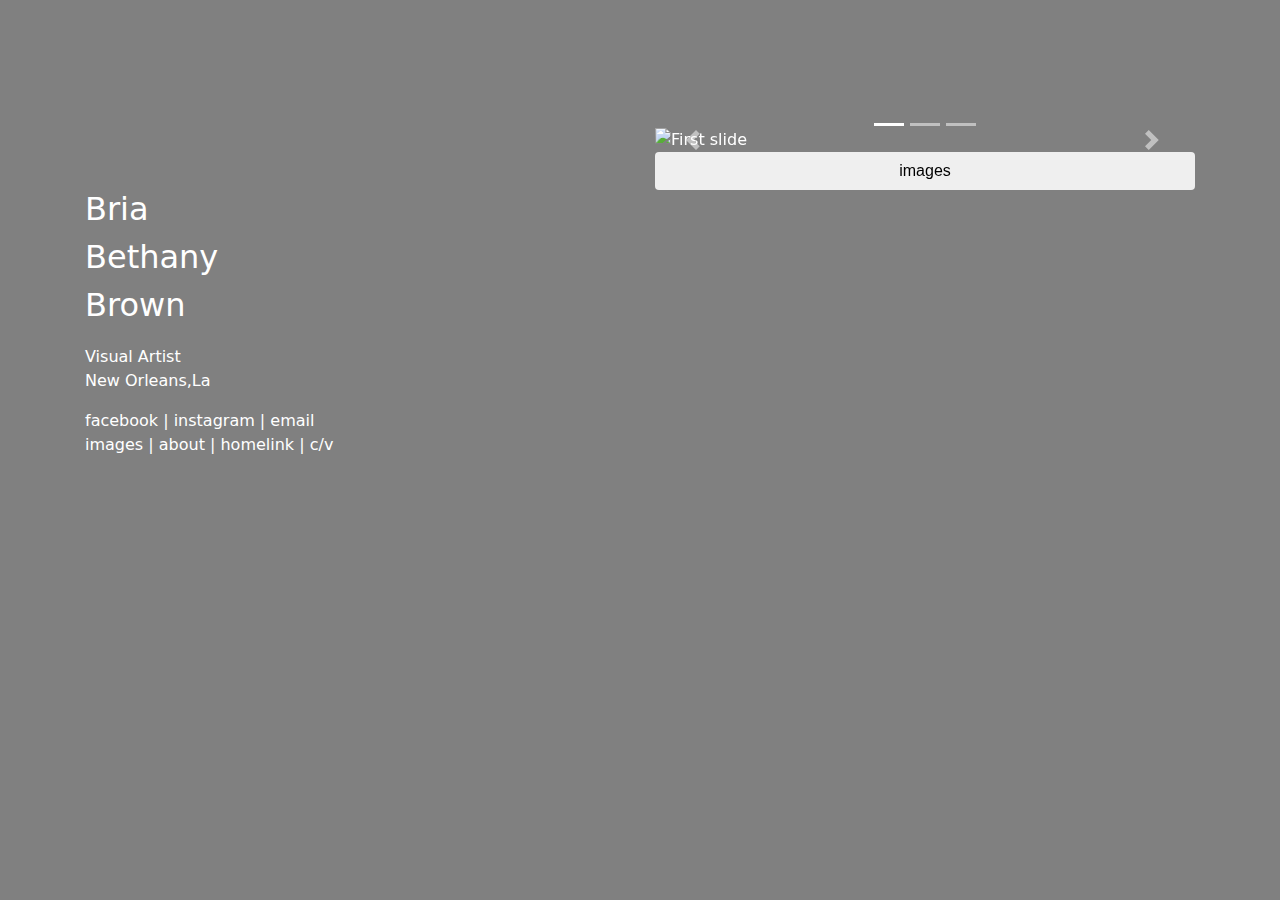
==== index.html @ 7c8f8b31 "new design" ====
<!DOCTYPE html>
<html lang="en">
  <head>
    <meta charset="utf-8">
    <meta name="viewport" content="width=device-width, initial-scale=1, shrink-to-fit=no">
    <meta name="description" content="">
    <meta name="author" content="">
    <link rel="icon" href="../../favicon.ico">

    <title>Carousel Template for Bootstrap</title>

    <!-- Bootstrap core CSS -->
    <link href="css/bootstrap.min.css" rel="stylesheet">

    <!-- Custom styles -->
    <link href="css/styles.css" rel="stylesheet">
  </head>
  <body id="index_page">

    <div class="container">
	    <div class="row">
	    	<div class="col-md-6 index_heading">
		    	<p class="name">Bria<br>Bethany</br>Brown</p>
		    	<p>Visual Artist<br>New Orleans,La</p>
		    	<p><a href="index.html">facebook</a> | <a href="index.html">instagram</a> | <a href="index.html">email</a><br>
		    	<a href="index.html">images</a> | <a href="index.html">about</a> | <a href="index.html">homelink</a> | <a href="index.html">c/v</a></p>
		    </div>

		    <div class="col-md-6 ">
		    	<div class="slide_container">
					<div id="carouselExampleIndicators" class="carousel slide" data-ride="carousel" data-interval="3000">
  <ol class="carousel-indicators">
    <li data-target="#carouselExampleIndicators" data-slide-to="0" class="active"></li>
    <li data-target="#carouselExampleIndicators" data-slide-to="1"></li>
    <li data-target="#carouselExampleIndicators" data-slide-to="2"></li>
  </ol>
  <div class="carousel-inner" role="listbox">
    <div class="carousel-item active">
      <img class="d-block img-fluid" src="http://lorempixel.com/560/300/" alt="First slide">
    </div>
    <div class="carousel-item">
      <img class="d-block img-fluid" src="http://lorempixel.com/560/300/" alt="Second slide">
    </div>
    <div class="carousel-item">
      <img class="d-block img-fluid" src="http://lorempixel.com/560/300/" alt="Third slide">
    </div>
  </div>
  <a class="carousel-control-prev" href="#carouselExampleIndicators" role="button" data-slide="prev">
    <span class="carousel-control-prev-icon" aria-hidden="true"></span>
    <span class="sr-only">Previous</span>
  </a>
  <a class="carousel-control-next" href="#carouselExampleIndicators" role="button" data-slide="next">
    <span class="carousel-control-next-icon" aria-hidden="true"></span>
    <span class="sr-only">Next</span>
  </a>
</div>
				</div>
							<div class="row">
								<div class="col">
							<button type="button" class="images_btn btn btn-block">images</button>
							</div>
							</div>
						
			</div>
		</div>


















    </div><!-- /.container -->


    <!-- Bootstrap core JavaScript
    ================================================== -->
    <!-- Placed at the end of the document so the pages load faster -->
   <script src="https://code.jquery.com/jquery-3.1.1.slim.min.js" integrity="sha384-A7FZj7v+d/sdmMqp/nOQwliLvUsJfDHW+k9Omg/a/EheAdgtzNs3hpfag6Ed950n" crossorigin="anonymous"></script>
    <script>window.jQuery || document.write('<script src="../../assets/js/vendor/jquery.min.js"><\/script>')</script>
    <script src="js/bootstrap.min.js"></script>
    <!-- IE10 viewport hack for Surface/desktop Windows 8 bug -->
    <script src="../../assets/js/ie10-viewport-bug-workaround.js"></script>
  </body>
</html>
---- css/styles.css ----
#index_page {
  font-size: 1em;
  background-color: grey;
  color: #fff;
}

#index_page a {
  color:#fff;
}


#index_page .container {
  padding-top: 10%;
}

.index_heading{
padding-top: 5%;
}


.name {
  font-size: 2em;
}
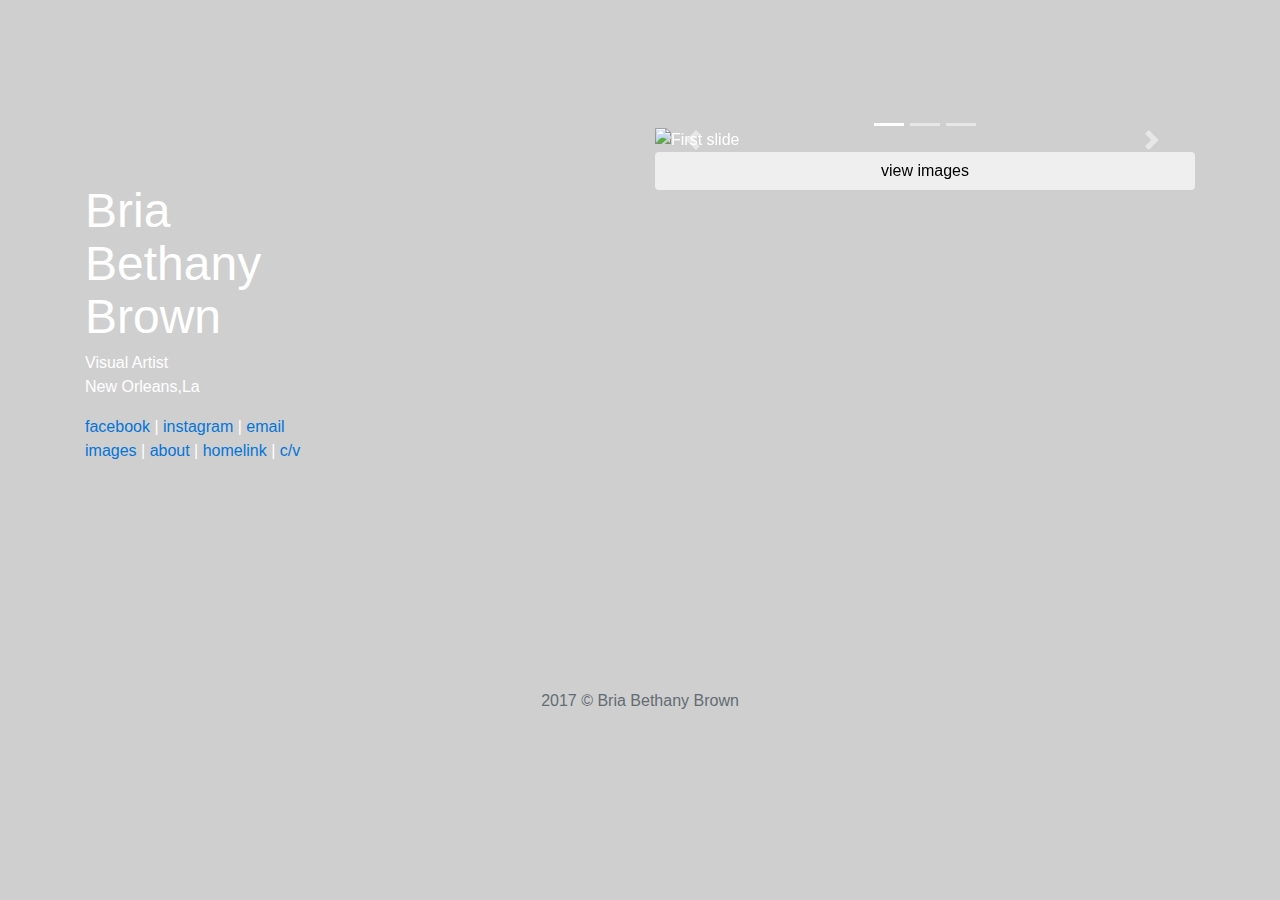
==== commit 76b67735: "BBB images page" ====
--- a/index.html
+++ b/index.html
@@ -8,7 +8,7 @@
     <meta name="author" content="">
     <link rel="icon" href="../../favicon.ico">
 
-    <title>Carousel Template for Bootstrap</title>
+    <title>Bria Bethany Brown | Visual Artist</title>
 
     <!-- Bootstrap core CSS -->
     <link href="css/bootstrap.min.css" rel="stylesheet">
@@ -16,73 +16,61 @@
     <!-- Custom styles -->
     <link href="css/styles.css" rel="stylesheet">
   </head>
-  <body id="index_page">
+  <body id="index_body">
 
     <div class="container">
 	    <div class="row">
 	    	<div class="col-md-6 index_heading">
-		    	<p class="name">Bria<br>Bethany</br>Brown</p>
+		    	<h1 class="index_name">Bria<br>Bethany</br>Brown</h1>
 		    	<p>Visual Artist<br>New Orleans,La</p>
 		    	<p><a href="index.html">facebook</a> | <a href="index.html">instagram</a> | <a href="index.html">email</a><br>
-		    	<a href="index.html">images</a> | <a href="index.html">about</a> | <a href="index.html">homelink</a> | <a href="index.html">c/v</a></p>
+		    	<a href="images.html">images</a> | <a href="index.html">about</a> | <a href="index.html">homelink</a> | <a href="index.html">c/v</a></p>
 		    </div>
 
 		    <div class="col-md-6 ">
 		    	<div class="slide_container">
 					<div id="carouselExampleIndicators" class="carousel slide" data-ride="carousel" data-interval="3000">
-  <ol class="carousel-indicators">
-    <li data-target="#carouselExampleIndicators" data-slide-to="0" class="active"></li>
-    <li data-target="#carouselExampleIndicators" data-slide-to="1"></li>
-    <li data-target="#carouselExampleIndicators" data-slide-to="2"></li>
-  </ol>
-  <div class="carousel-inner" role="listbox">
-    <div class="carousel-item active">
-      <img class="d-block img-fluid" src="http://lorempixel.com/560/300/" alt="First slide">
-    </div>
-    <div class="carousel-item">
-      <img class="d-block img-fluid" src="http://lorempixel.com/560/300/" alt="Second slide">
-    </div>
-    <div class="carousel-item">
-      <img class="d-block img-fluid" src="http://lorempixel.com/560/300/" alt="Third slide">
-    </div>
-  </div>
-  <a class="carousel-control-prev" href="#carouselExampleIndicators" role="button" data-slide="prev">
-    <span class="carousel-control-prev-icon" aria-hidden="true"></span>
-    <span class="sr-only">Previous</span>
-  </a>
-  <a class="carousel-control-next" href="#carouselExampleIndicators" role="button" data-slide="next">
-    <span class="carousel-control-next-icon" aria-hidden="true"></span>
-    <span class="sr-only">Next</span>
-  </a>
-</div>
+						<ol class="carousel-indicators">
+						    <li data-target="#carouselExampleIndicators" data-slide-to="0" class="active"></li>
+						    <li data-target="#carouselExampleIndicators" data-slide-to="1"></li>
+						    <li data-target="#carouselExampleIndicators" data-slide-to="2"></li>
+						</ol>
+						<div class="carousel-inner" role="listbox">
+						    <div class="carousel-item active">
+						    	<img class="d-block img-fluid" src="http://lorempixel.com/560/300/" alt="First slide">
+						    </div>
+						    <div class="carousel-item">
+						     	<img class="d-block img-fluid" src="http://lorempixel.com/560/300/" alt="Second slide">
+						    </div>
+						    <div class="carousel-item">
+						    	<img class="d-block img-fluid" src="http://lorempixel.com/560/300/" alt="Third slide">
+						    </div>
+						</div>
+						<a class="carousel-control-prev" href="#carouselExampleIndicators" role="button" data-slide="prev">
+						    <span class="carousel-control-prev-icon" aria-hidden="true"></span>
+						    <span class="sr-only">Previous</span>
+						</a>
+						<a class="carousel-control-next" href="#carouselExampleIndicators" role="button" data-slide="next">
+						    <span class="carousel-control-next-icon" aria-hidden="true"></span>
+						    <span class="sr-only">Next</span>
+						</a>
+					</div>
 				</div>
-							<div class="row">
-								<div class="col">
-							<button type="button" class="images_btn btn btn-block">images</button>
-							</div>
-							</div>
-						
+				<div class="row">
+					<div class="col">
+						<button type="button" class="images_btn btn btn-block">view images</button>
+					</div>
+				</div>		
 			</div>
 		</div>
+ 	</div><!-- /.container -->
 
 
+    <footer id="index_footer">
+    		<span class="text-muted">2017 &copy Bria Bethany Brown </span>
+    </footer>
+        
 
-
-
-
-
-
-
-
-
-
-
-
-
-
-
-
-    </div><!-- /.container -->
 
 
     <!-- Bootstrap core JavaScript
--- a/css/styles.css
+++ b/css/styles.css
@@ -1,15 +1,17 @@
-#index_page {
+#index_body {
   font-size: 1em;
-  background-color: grey;
+  background-color: #cfcfcf;
   color: #fff;
+  font-family: verdana, sans-serif;
 }
 
-#index_page a {
+#index_bodya {
   color:#fff;
 }
 
 
-#index_page .container {
+
+#index_body .container {
   padding-top: 10%;
 }
 
@@ -18,8 +20,104 @@
 }
 
 
-.name {
-  font-size: 2em;
+.index_name {
+  font-size: 3em;
+}
+
+/*         IMAGES PAGE         */
+
+
+body {
+  background-color: #d7d7d7;
+}
+
+.heading {
+  background-color: #cfcfcf;
+  padding: 40px;
+  color: #fff;
+}
+
+.main_img {
+  margin-top: -150px; /*   To correct on smaller devices, set a breakpoint code- margin:0;??? or display:block?; */
+  text-align: center;
+}
+
+.gallery_container {
+  text-align: center;
+  padding: 2%;
+}
+
+.gallery_slideshow {
+  width:800px;
+  height: 500px;
+}
+
+.modal-backdrop {
+    opacity:0.8 !important;
+}
+
+.img-thumbnail {
+  width:250px;
+  height: 200px;
+margin: 10px;
 }
 
 
+
+
+
+
+
+
+
+
+
+
+
+
+
+
+
+
+
+
+
+
+
+
+/* Sticky footer styles
+-------------------------------------------------- */
+html {
+  position: relative;
+  min-height: 100%;
+}
+
+body {
+  /* Margin bottom by footer height */
+  margin-bottom: 60px;
+}
+
+
+#index_footer {
+ width: 100%;
+  /* Set the fixed height of the footer here */
+  height: 60px;
+  line-height: 60px; /* Vertically center the text there */
+
+  text-align: center;
+  bottom:;
+margin-top: 15%;
+}
+.footer {
+  position: absolute;
+  bottom: 0;
+  width: 100%;
+  /* Set the fixed height of the footer here */
+  height: 60px;
+  line-height: 60px; /* Vertically center the text there */
+  background-color: #f5f5f5;
+  text-align: center;
+}
+
+
+
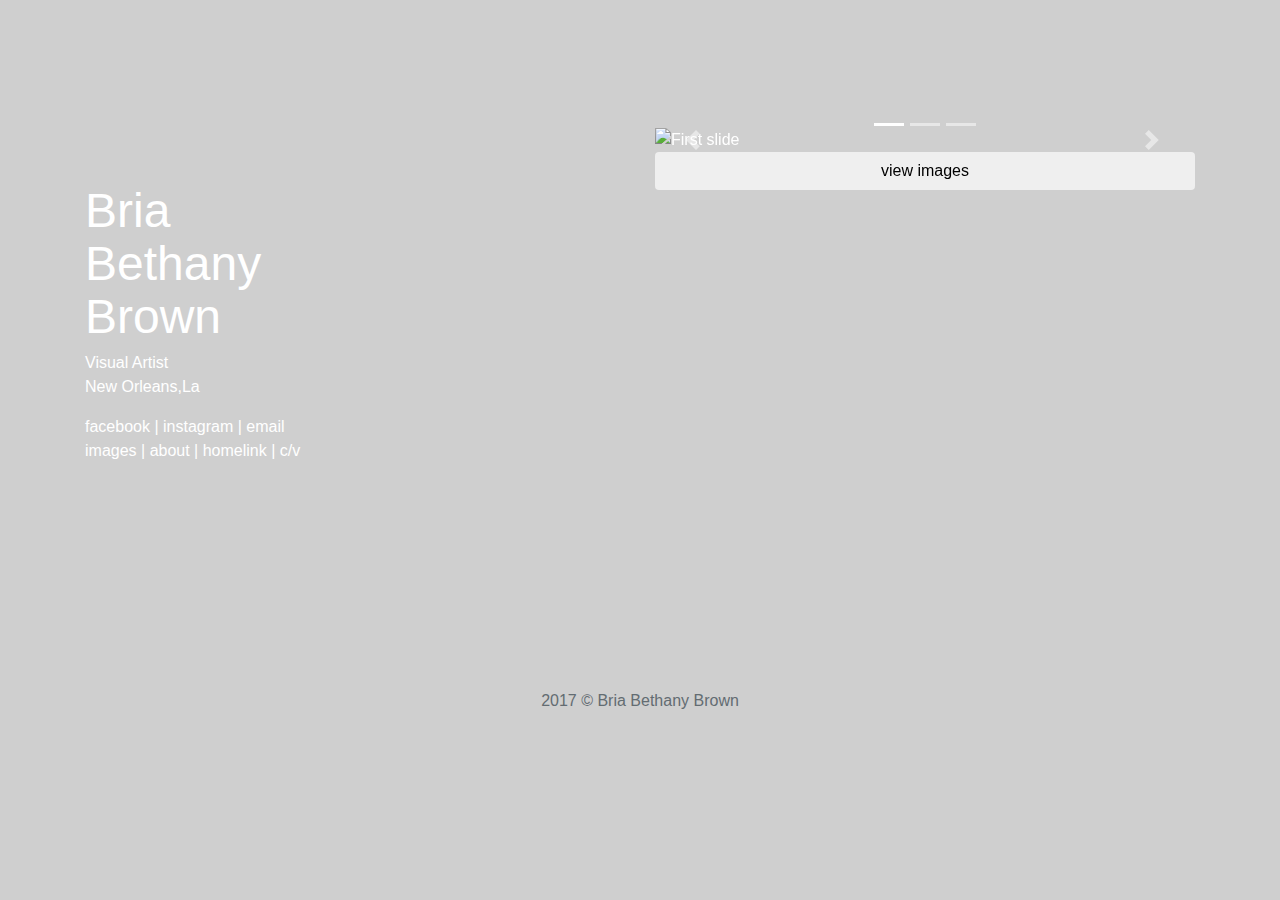
==== commit f0439fb8: "some edits" ====
--- a/index.html
+++ b/index.html
@@ -21,7 +21,7 @@
     <div class="container">
 	    <div class="row">
 	    	<div class="col-md-6 index_heading">
-		    	<h1 class="index_name">Bria<br>Bethany</br>Brown</h1>
+		    	<a href="index.html"><h1 class="index_name">Bria<br>Bethany</br>Brown</h1></a>
 		    	<p>Visual Artist<br>New Orleans,La</p>
 		    	<p><a href="index.html">facebook</a> | <a href="index.html">instagram</a> | <a href="index.html">email</a><br>
 		    	<a href="images.html">images</a> | <a href="index.html">about</a> | <a href="index.html">homelink</a> | <a href="index.html">c/v</a></p>
--- a/css/styles.css
+++ b/css/styles.css
@@ -5,7 +5,7 @@
   font-family: verdana, sans-serif;
 }
 
-#index_bodya {
+#index_body a {
   color:#fff;
 }
 
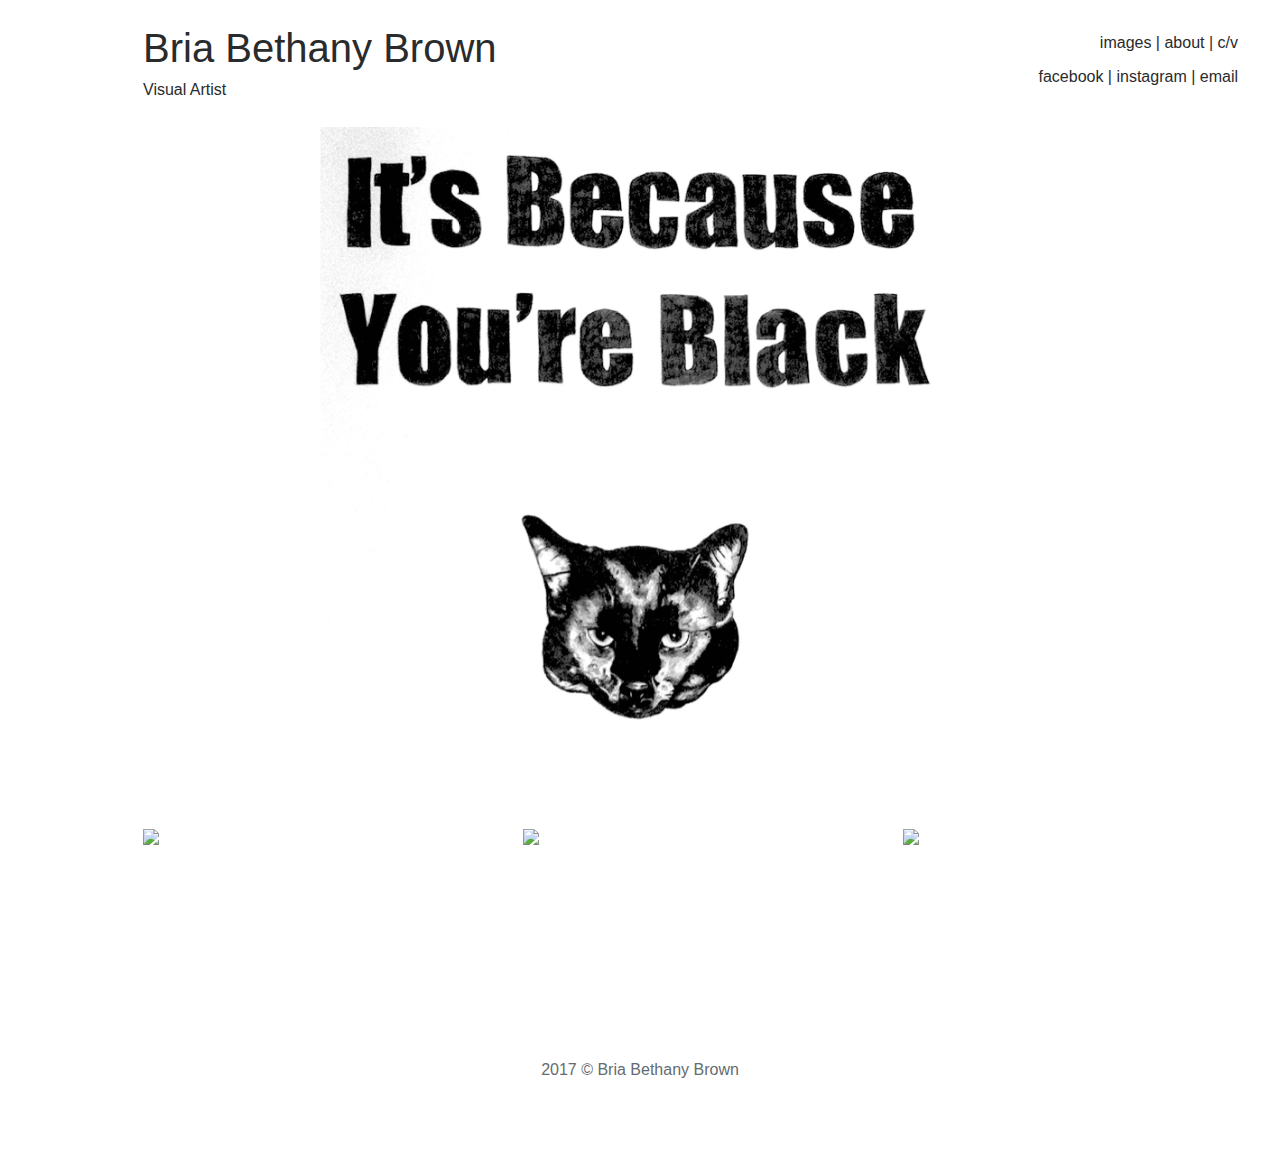
==== commit a8172349: "Added responsive slide show and images" ====
--- a/index.html
+++ b/index.html
@@ -1,70 +1,97 @@
 
 <!DOCTYPE html>
 <html lang="en">
-  <head>
-    <meta charset="utf-8">
-    <meta name="viewport" content="width=device-width, initial-scale=1, shrink-to-fit=no">
-    <meta name="description" content="">
-    <meta name="author" content="">
-    <link rel="icon" href="../../favicon.ico">
+	<head>
+	    <meta charset="utf-8">
+	    <meta name="viewport" content="width=device-width, initial-scale=1, shrink-to-fit=no">
+	    <meta name="description" content="">
+	    <meta name="author" content="">
+	    <link rel="icon" href="../../favicon.ico">
 
-    <title>Bria Bethany Brown | Visual Artist</title>
+	    <title>Bria Bethany Brown | Visual Artist</title>
 
-    <!-- Bootstrap core CSS -->
-    <link href="css/bootstrap.min.css" rel="stylesheet">
+	    <!-- Bootstrap core CSS -->
+	    <link href="css/bootstrap.min.css" rel="stylesheet">
 
-    <!-- Custom styles -->
-    <link href="css/styles.css" rel="stylesheet">
-  </head>
-  <body id="index_body">
+	    <!-- Custom styles -->
+	    <link href="css/styles.css" rel="stylesheet">
+	</head>
+	  
+	<body id="index_body">
 
-    <div class="container">
-	    <div class="row">
-	    	<div class="col-md-6 index_heading">
+		<!--<nav>
+			<h1>Bria Bethany Brown</h1>
+			<br><span>Visual Artist</span>
+
+		</nav>-->
+
+		<div class="container">
+		 <nav>
+			<div class="header_label">
+				<ul class="header">
+					<li><h1>Bria Bethany Brown</h1></li>
+					<li>Visual Artist</li>
+				</ul>
+			</div>
+			<div class="nav_all">
+				<ul class="nav_items">
+					<li>images | about | c/v</li>
+					<li>facebook | instagram | email</li>
+				</ul>
+			</div>
+
+		</nav> 
+		</div>
+
+<!-- 	SLIDE SHOW FROM http://responsiveslides.com/    -->
+		<ul class="rslides">
+		  <li><img src="img/blackcattest.PNG" alt=""></li>
+		  <li><img src="img/doberman.PNG" alt=""></li>
+		  <li><img src="img/timeflies.PNG" alt=""></li>
+		</ul>
+
+ 		<!-- <nav class="navbar navbar-toggleable-md navbar-inverse fixed-top bg-inverse">
+      <button class="navbar-toggler navbar-toggler-right" type="button" data-toggle="collapse" data-target="#navbarCollapse" aria-controls="navbarCollapse" aria-expanded="false" aria-label="Toggle navigation">
+        <span class="navbar-toggler-icon"></span>
+      </button>
+      <a class="navbar-brand" href="#"><h1>Bria<br>Bethany<br>Brown</h1><p>Visual artist</p></a>
+      <div class="collapse navbar-collapse" id="navbarCollapse">
+        <ul class="navbar-nav mr-auto">
+          <li class="nav-item active">
+            <a class="nav-link" href="#">Home <span class="sr-only">(current)</span></a>
+          </li>
+          <li class="nav-item">
+            <a class="nav-link" href="#">Link</a>
+          </li>
+          <li class="nav-item">
+            <a class="nav-link disabled" href="#">Disabled</a>
+          </li>
+        </ul>
+      </div>
+    </nav>
+    -->
+  		<!-- <div class="row">
 		    	<a href="index.html"><h1 class="index_name">Bria<br>Bethany</br>Brown</h1></a>
-		    	<p>Visual Artist<br>New Orleans,La</p>
-		    	<p><a href="index.html">facebook</a> | <a href="index.html">instagram</a> | <a href="index.html">email</a><br>
-		    	<a href="images.html">images</a> | <a href="index.html">about</a> | <a href="index.html">homelink</a> | <a href="index.html">c/v</a></p>
-		    </div>
+		    	<p>Visual Artist</p>
+		</div> -->
 
-		    <div class="col-md-6 ">
-		    	<div class="slide_container">
-					<div id="carouselExampleIndicators" class="carousel slide" data-ride="carousel" data-interval="3000">
-						<ol class="carousel-indicators">
-						    <li data-target="#carouselExampleIndicators" data-slide-to="0" class="active"></li>
-						    <li data-target="#carouselExampleIndicators" data-slide-to="1"></li>
-						    <li data-target="#carouselExampleIndicators" data-slide-to="2"></li>
-						</ol>
-						<div class="carousel-inner" role="listbox">
-						    <div class="carousel-item active">
-						    	<img class="d-block img-fluid" src="http://lorempixel.com/560/300/" alt="First slide">
-						    </div>
-						    <div class="carousel-item">
-						     	<img class="d-block img-fluid" src="http://lorempixel.com/560/300/" alt="Second slide">
-						    </div>
-						    <div class="carousel-item">
-						    	<img class="d-block img-fluid" src="http://lorempixel.com/560/300/" alt="Third slide">
-						    </div>
-						</div>
-						<a class="carousel-control-prev" href="#carouselExampleIndicators" role="button" data-slide="prev">
-						    <span class="carousel-control-prev-icon" aria-hidden="true"></span>
-						    <span class="sr-only">Previous</span>
-						</a>
-						<a class="carousel-control-next" href="#carouselExampleIndicators" role="button" data-slide="next">
-						    <span class="carousel-control-next-icon" aria-hidden="true"></span>
-						    <span class="sr-only">Next</span>
-						</a>
-					</div>
-				</div>
-				<div class="row">
-					<div class="col">
-						<button type="button" class="images_btn btn btn-block">view images</button>
-					</div>
-				</div>		
-			</div>
-		</div>
- 	</div><!-- /.container -->
 
+		
+   
+
+ 		<div class="container index_img-container">
+			<div class="row">
+ 				<div class="col-md-4">
+ 					<img class="img-fluid" src="http://lorempixel.com/g/350/300/">
+ 				</div>
+ 				<div class="col-md-4">
+ 					<img class="img-fluid" src="http://lorempixel.com/g/350/300/">
+ 				</div>
+ 				<div class="col-md-4">
+ 					<img class="img-fluid" src="http://lorempixel.com/g/350/300/">
+ 				</div>
+ 			</div>
+ 		</div>
 
     <footer id="index_footer">
     		<span class="text-muted">2017 &copy Bria Bethany Brown </span>
@@ -73,13 +100,37 @@
 
 
 
-    <!-- Bootstrap core JavaScript
+    <!-- Bootstrap core JavaScript
     ================================================== -->
     <!-- Placed at the end of the document so the pages load faster -->
    <script src="https://code.jquery.com/jquery-3.1.1.slim.min.js" integrity="sha384-A7FZj7v+d/sdmMqp/nOQwliLvUsJfDHW+k9Omg/a/EheAdgtzNs3hpfag6Ed950n" crossorigin="anonymous"></script>
-    <script>window.jQuery || document.write('<script src="../../assets/js/vendor/jquery.min.js"><\/script>')</script>
+    <script src="http://ajax.googleapis.com/ajax/libs/jquery/1.8.3/jquery.min.js"></script>
     <script src="js/bootstrap.min.js"></script>
     <!-- IE10 viewport hack for Surface/desktop Windows 8 bug -->
     <script src="../../assets/js/ie10-viewport-bug-workaround.js"></script>
+    <script src="http://ajax.googleapis.com/ajax/libs/jquery/1.8.3/jquery.min.js"></script>
+<script src="js/responsiveslides.min.js"></script>
+<script>
+  $(function() {
+    $(".rslides").responsiveSlides({
+  auto: true,             // Boolean: Animate automatically, true or false
+  speed: 2000,            // Integer: Speed of the transition, in milliseconds
+  timeout: 4000,          // Integer: Time between slide transitions, in milliseconds
+  pager: false,           // Boolean: Show pager, true or false
+  nav: false,             // Boolean: Show navigation, true or false
+  random: false,          // Boolean: Randomize the order of the slides, true or false
+  pause: false,           // Boolean: Pause on hover, true or false
+  pauseControls: true,    // Boolean: Pause when hovering controls, true or false
+  prevText: "Previous",   // String: Text for the "previous" button
+  nextText: "Next",       // String: Text for the "next" button
+  maxwidth: "",           // Integer: Max-width of the slideshow, in pixels
+  navContainer: "",       // Selector: Where controls should be appended to, default is after the 'ul'
+  manualControls: "",     // Selector: Declare custom pager navigation
+  namespace: "rslides",   // String: Change the default namespace used
+  before: function(){},   // Function: Before callback
+  after: function(){}     // Function: After callback
+});
+  });
+</script>
   </body>
 </html>
--- a/css/styles.css
+++ b/css/styles.css
@@ -1,8 +1,9 @@
 #index_body {
   font-size: 1em;
-  background-color: #cfcfcf;
-  color: #fff;
+  background-color: white;
   font-family: verdana, sans-serif;
+  
+
 }
 
 #index_body a {
@@ -10,24 +11,121 @@
 }
 
 
-
-#index_body .container {
-  padding-top: 10%;
-}
-
-.index_heading{
-padding-top: 5%;
+#index_body{
+width: 100%;
+}
+
+.container {
+  margin: 2% 10%;
+}
+
+/*    HEADER AND NAV    */
+
+.navbar {
+  margin: 0 auto;
 }
 
 
 .index_name {
-  font-size: 3em;
-}
+  font-size: 2em;
+}
+
+
+
+nav ul {
+  list-style-type: none;
+}
+
+.header_label {
+  width: 500px;
+  background-color: white;
+
+}
+
+
+
+.header {
+  padding: 0;
+  margin: 0 auto;
+
+}
+
+
+.logo_b {
+  background-color: black;
+  height:100px;
+  width:100px;
+}
+
+
+
+
+.header li {
+  text-align: left;
+  margin: 0;
+}
+
+.nav_items li {
+  padding: 5px 15px;
+}
+
+.nav_items {
+ text-align: right;
+  margin: 0;
+  padding:0;
+}
+
+.nav_all,
+.header_label {
+display: inline-block;
+
+}
+.nav_all {
+  float: right;
+}
+
+
+/*      SLIDE       */
+
+.rslides {
+  position: relative;
+  list-style: none;
+  overflow: hidden;
+  width: 100%;
+  padding: 0;
+  margin: 0;
+  }
+
+.rslides li {
+  -webkit-backface-visibility: hidden;
+  position: absolute;
+  display: none;
+  width: 100%;
+  left: 0;
+  top: 0;
+  }
+
+.rslides li:first-child {
+  position: relative;
+  display: block;
+  float: left;
+  }
+
+.rslides img {
+  display: block;
+  height: auto;
+  float: left;
+  width: 100%;
+  border: 0;
+  }
+ 
+
+
 
 /*         IMAGES PAGE         */
 
 
-body {
+.images_body {
   background-color: #d7d7d7;
 }
 
@@ -37,10 +135,11 @@
   color: #fff;
 }
 
-.main_img {
-  margin-top: -150px; /*   To correct on smaller devices, set a breakpoint code- margin:0;??? or display:block?; */
-  text-align: center;
-}
+/*.main_img {
+  margin-top: -150px; /*   To correct on smaller devices, set a breakpoint code- margin:0;??? or display:block?; 
+  text-align: center;
+} Decided to scrap this. looks cray on mobile and distracts. modal works fine one its on without this.
+*/
 
 .gallery_container {
   text-align: center;
@@ -64,21 +163,84 @@
 
 
 
-
-
-
-
-
-
-
-
-
-
-
-
-
-
-
+.logo, .logo2 {
+  display: inline-block;
+}
+
+
+
+.logo {
+  background-color: #f6f6f6;
+  margin-right: 10px;
+  height:200px;
+  width: 200px;
+  float:left;
+ 
+ 
+}
+
+.logo2 {
+
+margin-left: 10px;
+}
+.logo2 > p {
+  font-size: 14px;
+}
+
+.alignthese {
+  margin: 0 auto;
+
+}
+
+.heading {
+  background-color: #333;
+  padding: 20px;
+  font-family: arial;
+}
+
+.headingname {
+  font-size: 24px;
+}
+
+.heading a {
+  color: #fff;
+}
+
+.heading a:visited {
+  color: #fff;
+}
+
+
+
+
+
+
+/*    INDEX PAGE SLIDE    */
+/* CUSTOMIZE THE CAROUSEL
+-------------------------------------------------- */
+
+/* Carousel base class */
+.carousel {
+  margin-bottom: 4rem;
+}
+/* Since positioning the image, we need to help out the caption */
+.carousel-caption {
+  z-index: 10;
+  bottom: 3rem;
+}
+
+/* Declare heights because of positioning of img element */
+.carousel-item {
+  height: 32rem;
+  background-color: #777;
+}
+.carousel-item > img {
+  position: absolute;
+  top: 0;
+  left: 0;
+  min-width: 100%;
+  height: 32rem;
+}
 
 
 
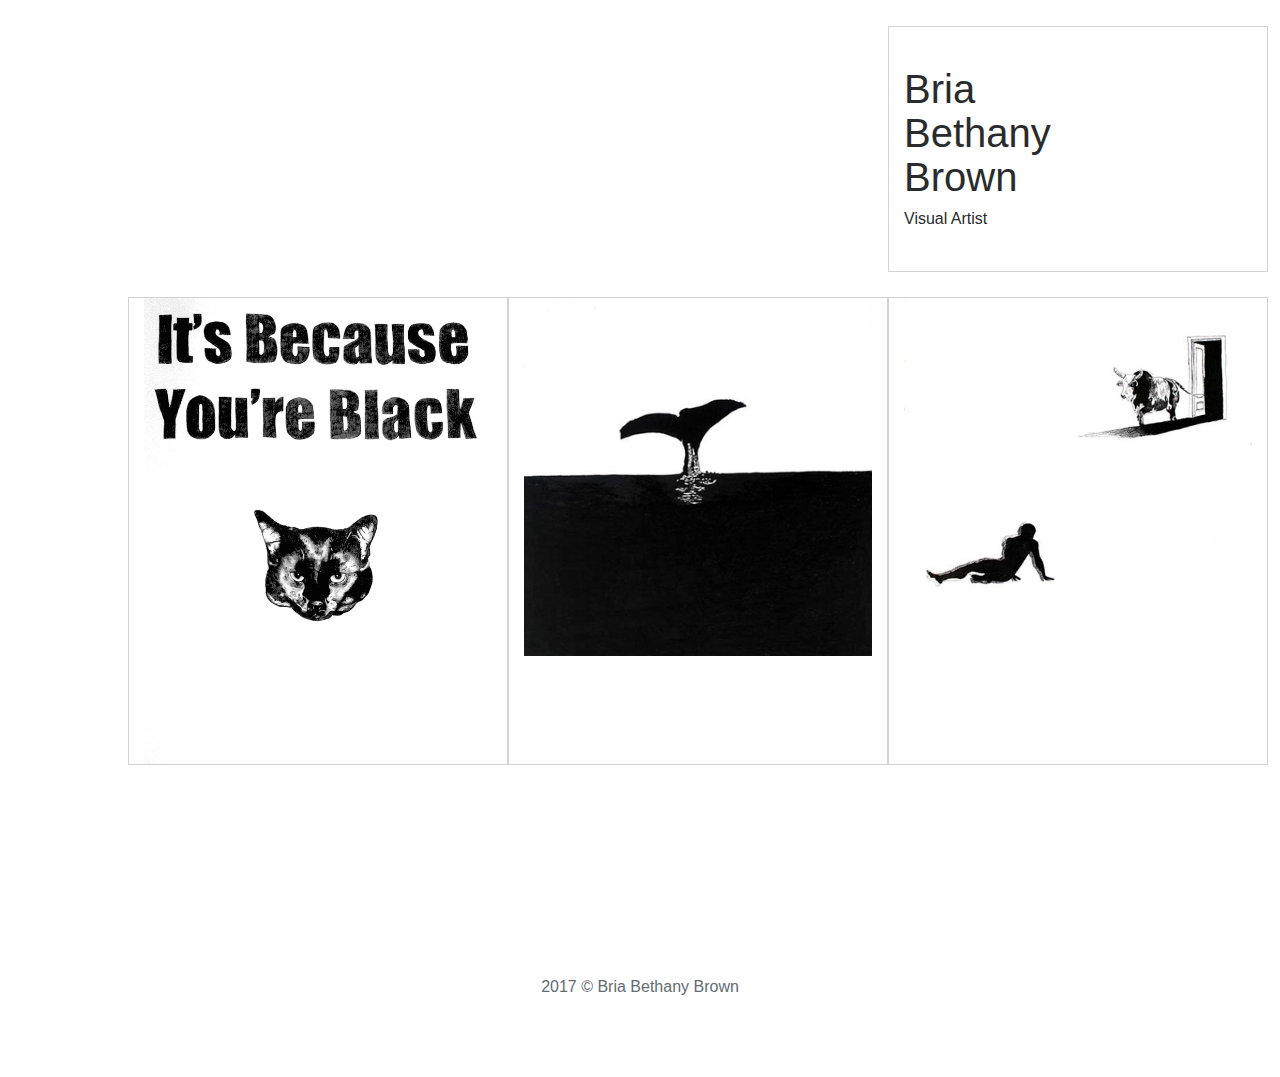
==== commit ea688975: "added photos, grid and header" ====
--- a/index.html
+++ b/index.html
@@ -25,31 +25,28 @@
 
 		</nav>-->
 
-		<div class="container">
-		 <nav>
-			<div class="header_label">
-				<ul class="header">
-					<li><h1>Bria Bethany Brown</h1></li>
-					<li>Visual Artist</li>
-				</ul>
-			</div>
-			<div class="nav_all">
-				<ul class="nav_items">
-					<li>images | about | c/v</li>
-					<li>facebook | instagram | email</li>
-				</ul>
-			</div>
-
-		</nav> 
-		</div>
+		
 
 <!-- 	SLIDE SHOW FROM http://responsiveslides.com/    -->
-		<ul class="rslides">
-		  <li><img src="img/blackcattest.PNG" alt=""></li>
-		  <li><img src="img/doberman.PNG" alt=""></li>
-		  <li><img src="img/timeflies.PNG" alt=""></li>
-		</ul>
-
+		<div class="container">
+			<div class="row">
+			<div class="col-md-8 slidecontainer">
+				<ul class="rslides">
+					<li><img src="http://lorempixel.com/800/400/" alt=""></li>
+				 	<li><img src="http://lorempixel.com/800/401/" alt=""></li>
+				 	<li><img src="http://lorempixel.com/800/402/" alt=""></li>
+				</ul>
+			
+			</div>
+				<div class="col-md-4">
+				<div class="header">
+				<h1>Bria<br>Bethany<br>Brown</h1>
+				<p>Visual Artist</p>
+				</div>
+			</div>
+			</div>
+			
+		</div>
  		<!-- <nav class="navbar navbar-toggleable-md navbar-inverse fixed-top bg-inverse">
       <button class="navbar-toggler navbar-toggler-right" type="button" data-toggle="collapse" data-target="#navbarCollapse" aria-controls="navbarCollapse" aria-expanded="false" aria-label="Toggle navigation">
         <span class="navbar-toggler-icon"></span>
@@ -79,16 +76,16 @@
 		
    
 
- 		<div class="container index_img-container">
+ 		<div class="container index_preview_images">
 			<div class="row">
  				<div class="col-md-4">
- 					<img class="img-fluid" src="http://lorempixel.com/g/350/300/">
+ 					<img class="img-fluid" src="img/itsbecauseyourblack.jpg">
  				</div>
  				<div class="col-md-4">
- 					<img class="img-fluid" src="http://lorempixel.com/g/350/300/">
+ 					<img class="img-fluid" src="img/birawhale500.png">
  				</div>
  				<div class="col-md-4">
- 					<img class="img-fluid" src="http://lorempixel.com/g/350/300/">
+ 					<img class="img-fluid" src="img/briabull500.jpg">
  				</div>
  			</div>
  		</div>
--- a/css/styles.css
+++ b/css/styles.css
@@ -58,11 +58,15 @@
 }
 
 
-
+.header {
+  margin: 40px auto;
+
+  
+
+}
 
 .header li {
-  text-align: left;
-  margin: 0;
+  text-align: ;
 }
 
 .nav_items li {
@@ -87,6 +91,10 @@
 
 /*      SLIDE       */
 
+.container {
+}
+
+
 .rslides {
   position: relative;
   list-style: none;
@@ -120,7 +128,13 @@
   }
  
 
-
+.index_preview_images img {
+
+}
+
+.col-md-4 {
+  border: solid 1px lightgrey;
+}
 
 /*         IMAGES PAGE         */
 
@@ -215,36 +229,6 @@
 
 
 
-/*    INDEX PAGE SLIDE    */
-/* CUSTOMIZE THE CAROUSEL
--------------------------------------------------- */
-
-/* Carousel base class */
-.carousel {
-  margin-bottom: 4rem;
-}
-/* Since positioning the image, we need to help out the caption */
-.carousel-caption {
-  z-index: 10;
-  bottom: 3rem;
-}
-
-/* Declare heights because of positioning of img element */
-.carousel-item {
-  height: 32rem;
-  background-color: #777;
-}
-.carousel-item > img {
-  position: absolute;
-  top: 0;
-  left: 0;
-  min-width: 100%;
-  height: 32rem;
-}
-
-
-
-
 
 
 /* Sticky footer styles
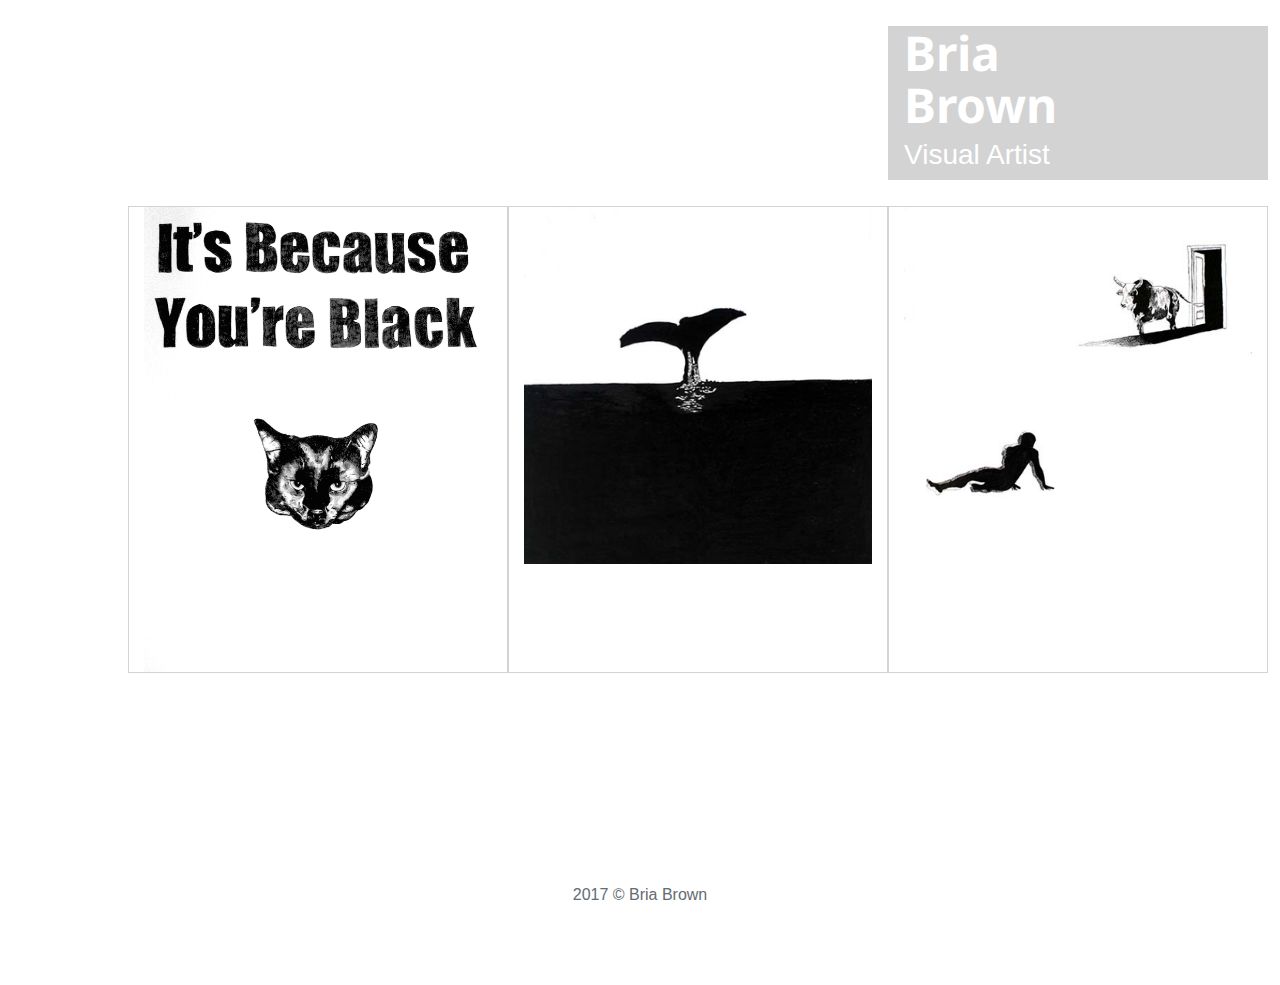
==== commit 5909c500: "color heading" ====
--- a/index.html
+++ b/index.html
@@ -8,13 +8,14 @@
 	    <meta name="author" content="">
 	    <link rel="icon" href="../../favicon.ico">
 
-	    <title>Bria Bethany Brown | Visual Artist</title>
+	    <title>Bria Brown | Visual Artist</title>
 
 	    <!-- Bootstrap core CSS -->
 	    <link href="css/bootstrap.min.css" rel="stylesheet">
 
 	    <!-- Custom styles -->
 	    <link href="css/styles.css" rel="stylesheet">
+	    <link href="https://fonts.googleapis.com/css?family=Noto+Sans:400,700" rel="stylesheet">
 	</head>
 	  
 	<body id="index_body">
@@ -38,10 +39,10 @@
 				</ul>
 			
 			</div>
-				<div class="col-md-4">
-				<div class="header">
-				<h1>Bria<br>Bethany<br>Brown</h1>
-				<p>Visual Artist</p>
+				<div class="col-md-4 index_header">
+				<div>
+				<h1>Bria<br>Brown</h1>
+				<h3>Visual Artist</h3>
 				</div>
 			</div>
 			</div>
@@ -91,7 +92,7 @@
  		</div>
 
     <footer id="index_footer">
-    		<span class="text-muted">2017 &copy Bria Bethany Brown </span>
+    		<span class="text-muted">2017 &copy Bria Brown </span>
     </footer>
         
 
--- a/css/styles.css
+++ b/css/styles.css
@@ -1,7 +1,7 @@
 #index_body {
   font-size: 1em;
   background-color: white;
-  font-family: verdana, sans-serif;
+  font-family: arial, sans-serif;
   
 
 }
@@ -10,6 +10,12 @@
   color:#fff;
 }
 
+#index_body h1 {
+  font-family: 'Noto Sans', sans-serif;
+  font-weight: 700;
+  font-size: 3em;
+}
+
 
 #index_body{
 width: 100%;
@@ -26,9 +32,6 @@
 }
 
 
-.index_name {
-  font-size: 2em;
-}
 
 
 
@@ -58,15 +61,10 @@
 }
 
 
-.header {
-  margin: 40px auto;
-
-  
-
-}
-
-.header li {
-  text-align: ;
+
+.index_header {
+  background-color: lightgrey;
+  color: white;
 }
 
 .nav_items li {
